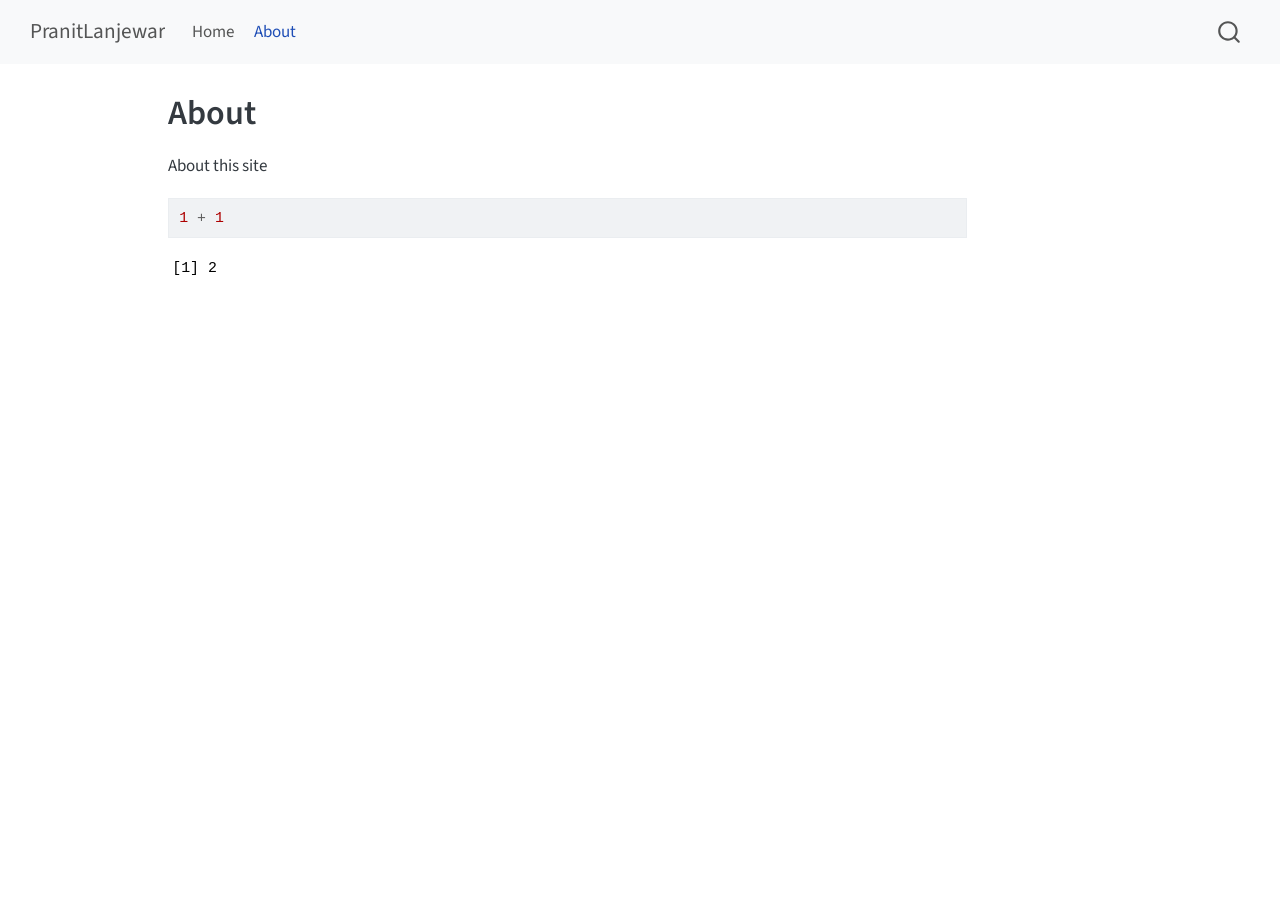
==== docs/about.html @ 9956cb6b "Add files via upload" ====
<!DOCTYPE html>
<html xmlns="http://www.w3.org/1999/xhtml" lang="en" xml:lang="en"><head>

<meta charset="utf-8">
<meta name="generator" content="quarto-1.10.18">

<meta name="viewport" content="width=device-width, initial-scale=1.0, user-scalable=yes">


<title>About – PranitLanjewar</title>
<style>
/* Default styles provided by pandoc.
** See https://pandoc.org/MANUAL.html#variables-for-html for config info.
*/
span.smallcaps{font-variant: small-caps;}
div.columns{display: flex; gap: 1.5em;}
div.column{flex: auto;}
@media screen {
div.columns{gap: min(4vw, 1.5em);}
div.column{overflow-x: auto;}
}
div.hanging-indent{margin-left: 1.5em; text-indent: -1.5em;}
ul.task-list{list-style: none;}
ul.task-list li input[type="checkbox"] {
  width: 0.8em;
  margin: 0 0.8em 0.2em -1em; /* quarto-specific, see https://github.com/quarto-dev/quarto-cli/issues/4556 */ 
  vertical-align: middle;
}
/* CSS for syntax highlighting */
html { -webkit-text-size-adjust: 100%; }
pre > code.sourceCode { white-space: pre; position: relative; }
pre > code.sourceCode > span { display: inline-block; line-height: 1.25; }
pre > code.sourceCode > span:empty { height: 1.2em; }
.sourceCode { overflow: visible; }
code.sourceCode > span { color: inherit; text-decoration: inherit; }
div.sourceCode { margin: 1em 0; }
pre.sourceCode { margin: 0; }
@media screen {
div.sourceCode { overflow: auto; }
}
@media print {
pre > code.sourceCode { white-space: pre-wrap; }
pre > code.sourceCode > span { text-indent: -5em; padding-left: 5em; }
}
pre.numberSource code
  { counter-reset: source-line 0; }
pre.numberSource code > span
  { position: relative; left: -4em; counter-increment: source-line; }
pre.numberSource code > span > a:first-child::before
  { content: counter(source-line);
    position: relative; left: -1em; text-align: right; vertical-align: baseline;
    border: none; display: inline-block;
    -webkit-touch-callout: none; -webkit-user-select: none;
    -khtml-user-select: none; -moz-user-select: none;
    -ms-user-select: none; user-select: none;
    padding: 0 4px; width: 4em;
  }
pre.numberSource { margin-left: 3em;  padding-left: 4px; }
div.sourceCode
  {   }
@media screen {
pre > code.sourceCode > span > a:first-child::before { text-decoration: underline; }
}
</style>


<script src="site_libs/quarto-nav/quarto-nav.js"></script>
<script src="site_libs/quarto-nav/headroom.min.js"></script>
<script src="site_libs/clipboard/clipboard.min.js"></script>
<script src="site_libs/quarto-search/autocomplete.umd.js"></script>
<script src="site_libs/quarto-search/fuse.min.js"></script>
<script src="site_libs/quarto-search/quarto-search.js"></script>
<meta name="quarto:offset" content="./">
<script src="site_libs/quarto-html/quarto.js" type="module"></script>
<script src="site_libs/quarto-html/tabsets/tabsets.js" type="module"></script>
<script src="site_libs/quarto-html/popper.min.js"></script>
<script src="site_libs/quarto-html/tippy.umd.min.js"></script>
<script src="site_libs/quarto-html/anchor.min.js"></script>
<link href="site_libs/quarto-html/tippy.css" rel="stylesheet">
<link href="site_libs/quarto-html/quarto-syntax-highlighting-64a204ab8560d761af7679ceaba22944.css" rel="stylesheet" id="quarto-text-highlighting-styles">
<script src="site_libs/bootstrap/bootstrap.min.js"></script>
<link href="site_libs/bootstrap/bootstrap-icons.css" rel="stylesheet">
<link href="site_libs/bootstrap/bootstrap-172ba59bd5e0b52282274ba0c0cc16fc.min.css" rel="stylesheet" append-hash="true" id="quarto-bootstrap" data-mode="light">
<script id="quarto-search-options" type="application/json">{
  "location": "navbar",
  "copy-button": false,
  "collapse-after": 3,
  "panel-placement": "end",
  "type": "overlay",
  "limit": 50,
  "keyboard-shortcut": [
    "f",
    "/",
    "s"
  ],
  "show-item-context": false,
  "language": {
    "search-no-results-text": "No results",
    "search-matching-documents-text": "matching documents",
    "search-copy-link-title": "Copy link to search",
    "search-hide-matches-text": "Hide additional matches",
    "search-more-match-text": "more match in this document",
    "search-more-matches-text": "more matches in this document",
    "search-clear-button-title": "Clear",
    "search-text-placeholder": "",
    "search-detached-cancel-button-title": "Cancel",
    "search-submit-button-title": "Submit",
    "search-label": "Search"
  }
}</script>


<link rel="stylesheet" href="styles.css">
</head>

<body class="nav-fixed quarto-light">

<div id="quarto-search-results"></div>
  <header id="quarto-header" class="headroom fixed-top">
    <nav class="navbar navbar-expand-lg " data-bs-theme="dark">
      <div class="navbar-container container-fluid">
      <div class="navbar-brand-container mx-auto">
    <a class="navbar-brand" href="./index.html">
    <span class="navbar-title">PranitLanjewar</span>
    </a>
  </div>
            <div id="quarto-search" class="" title="Search"></div>
          <button class="navbar-toggler" type="button" data-bs-toggle="collapse" data-bs-target="#navbarCollapse" aria-controls="navbarCollapse" role="menu" aria-expanded="false" aria-label="Toggle navigation" onclick="if (window.quartoToggleHeadroom) { window.quartoToggleHeadroom(); }">
  <span class="navbar-toggler-icon"></span>
</button>
          <div class="collapse navbar-collapse" id="navbarCollapse">
            <ul class="navbar-nav navbar-nav-scroll me-auto">
  <li class="nav-item">
    <a class="nav-link" href="./index.html"> 
<span class="menu-text">Home</span></a>
  </li>  
  <li class="nav-item">
    <a class="nav-link active" href="./about.html" aria-current="page"> 
<span class="menu-text">About</span></a>
  </li>  
</ul>
          </div> <!-- /navcollapse -->
            <div class="quarto-navbar-tools">
</div>
      </div> <!-- /container-fluid -->
    </nav>
</header>
<!-- content -->
<div id="quarto-content" class="quarto-container page-columns page-rows-contents page-layout-article page-navbar">
<!-- sidebar -->
<!-- margin-sidebar -->
    <div id="quarto-margin-sidebar" class="sidebar margin-sidebar zindex-bottom">
        
    </div>
<!-- main -->
<main class="content" id="quarto-document-content">

<header id="title-block-header" class="quarto-title-block default">
<div class="quarto-title">
<h1 class="title">About</h1>
</div>



<div class="quarto-title-meta">

    
  
    
  </div>
  


</header>


<p>About this site</p>
<div class="cell">
<div class="code-copy-outer-scaffold"><div class="sourceCode cell-code" id="cb1"><pre class="sourceCode r code-with-copy"><code class="sourceCode r"><span id="cb1-1"><a href="#cb1-1" aria-hidden="true" tabindex="-1"></a><span class="dv">1</span> <span class="sc">+</span> <span class="dv">1</span></span></code></pre></div><button title="Copy to Clipboard" class="code-copy-button"><i class="bi"></i></button></div>
<div class="cell-output cell-output-stdout">
<pre><code>[1] 2</code></pre>
</div>
</div>



</main> <!-- /main -->
<script id="quarto-html-after-body" type="application/javascript">
  window.document.addEventListener("DOMContentLoaded", function (event) {
    const icon = "";
    const anchorJS = new window.AnchorJS();
    anchorJS.options = {
      placement: 'right',
      icon: icon
    };
    anchorJS.add('.anchored');
    const isCodeAnnotation = (el) => {
      for (const clz of el.classList) {
        if (clz.startsWith('code-annotation-')) {                     
          return true;
        }
      }
      return false;
    }
    const onCopySuccess = function(e) {
      // button target
      const button = e.trigger;
      // don't keep focus
      button.blur();
      // flash "checked"
      button.classList.add('code-copy-button-checked');
      var currentTitle = button.getAttribute("title");
      button.setAttribute("title", "Copied!");
      let tooltip;
      if (window.bootstrap) {
        button.setAttribute("data-bs-toggle", "tooltip");
        button.setAttribute("data-bs-placement", "left");
        button.setAttribute("data-bs-title", "Copied!");
        tooltip = new bootstrap.Tooltip(button, 
          { trigger: "manual", 
            customClass: "code-copy-button-tooltip",
            offset: [0, -8]});
        tooltip.show();    
      }
      setTimeout(function() {
        if (tooltip) {
          tooltip.hide();
          button.removeAttribute("data-bs-title");
          button.removeAttribute("data-bs-toggle");
          button.removeAttribute("data-bs-placement");
        }
        button.setAttribute("title", currentTitle);
        button.classList.remove('code-copy-button-checked');
      }, 1000);
      // clear code selection
      e.clearSelection();
    }
    const getTextToCopy = function(trigger) {
      const outerScaffold = trigger.parentElement.cloneNode(true);
      const codeEl = outerScaffold.querySelector('code');
      for (const childEl of codeEl.children) {
        if (isCodeAnnotation(childEl)) {
          childEl.remove();
        }
      }
      return codeEl.innerText;
    }
    const clipboard = new window.ClipboardJS('.code-copy-button:not([data-in-quarto-modal])', {
      text: getTextToCopy
    });
    clipboard.on('success', onCopySuccess);
    if (window.document.getElementById('quarto-embedded-source-code-modal')) {
      const clipboardModal = new window.ClipboardJS('.code-copy-button[data-in-quarto-modal]', {
        text: getTextToCopy,
        container: window.document.getElementById('quarto-embedded-source-code-modal')
      });
      clipboardModal.on('success', onCopySuccess);
    }
      var localhostRegex = new RegExp(/^(?:http|https):\/\/localhost\:?[0-9]*\//);
      var mailtoRegex = new RegExp(/^mailto:/);
        var filterRegex = new RegExp('/' + window.location.host + '/');
      var isInternal = (href) => {
          return filterRegex.test(href) || localhostRegex.test(href) || mailtoRegex.test(href);
      }
      // Inspect non-navigation links and adorn them if external
     var links = window.document.querySelectorAll('a[href]:not(.nav-link):not(.navbar-brand):not(.toc-action):not(.sidebar-link):not(.sidebar-item-toggle):not(.pagination-link):not(.no-external):not([aria-hidden]):not(.dropdown-item):not(.quarto-navigation-tool):not(.about-link)');
      for (var i=0; i<links.length; i++) {
        const link = links[i];
        if (!isInternal(link.href)) {
          // undo the damage that might have been done by quarto-nav.js in the case of
          // links that we want to consider external
          if (link.dataset.originalHref !== undefined) {
            link.href = link.dataset.originalHref;
          }
        }
      }
    function tippyHover(el, contentFn, onTriggerFn, onUntriggerFn) {
      const config = {
        allowHTML: true,
        maxWidth: 500,
        delay: 100,
        arrow: false,
        appendTo: function(el) {
            return el.parentElement;
        },
        interactive: true,
        interactiveBorder: 10,
        theme: 'quarto',
        placement: 'bottom-start',
      };
      if (contentFn) {
        config.content = contentFn;
      }
      if (onTriggerFn) {
        config.onTrigger = onTriggerFn;
      }
      if (onUntriggerFn) {
        config.onUntrigger = onUntriggerFn;
      }
      window.tippy(el, config); 
    }
    const noterefs = window.document.querySelectorAll('a[role="doc-noteref"]');
    for (var i=0; i<noterefs.length; i++) {
      const ref = noterefs[i];
      tippyHover(ref, function() {
        // use id or data attribute instead here
        let href = ref.getAttribute('data-footnote-href') || ref.getAttribute('href');
        try { href = new URL(href).hash; } catch {}
        const id = href.replace(/^#\/?/, "");
        const note = window.document.getElementById(id);
        if (note) {
          return note.innerHTML;
        } else {
          return "";
        }
      });
    }
    const xrefs = window.document.querySelectorAll('a.quarto-xref');
    const processXRef = (id, note) => {
      // Strip column container classes
      const stripColumnClz = (el) => {
        el.classList.remove("page-full", "page-columns");
        if (el.children) {
          for (const child of el.children) {
            stripColumnClz(child);
          }
        }
      }
      stripColumnClz(note)
      if (id === null || id.startsWith('sec-')) {
        // Special case sections, only their first couple elements
        const container = document.createElement("div");
        if (note.children && note.children.length > 2) {
          container.appendChild(note.children[0].cloneNode(true));
          for (let i = 1; i < note.children.length; i++) {
            const child = note.children[i];
            if (child.tagName === "P" && child.innerText === "") {
              continue;
            } else {
              container.appendChild(child.cloneNode(true));
              break;
            }
          }
          if (window.Quarto?.typesetMath) {
            window.Quarto.typesetMath(container);
          }
          return container.innerHTML
        } else {
          if (window.Quarto?.typesetMath) {
            window.Quarto.typesetMath(note);
          }
          return note.innerHTML;
        }
      } else {
        // Remove any anchor links if they are present
        const anchorLink = note.querySelector('a.anchorjs-link');
        if (anchorLink) {
          anchorLink.remove();
        }
        if (window.Quarto?.typesetMath) {
          window.Quarto.typesetMath(note);
        }
        if (note.classList.contains("callout")) {
          return note.outerHTML;
        } else {
          return note.innerHTML;
        }
      }
    }
    for (var i=0; i<xrefs.length; i++) {
      const xref = xrefs[i];
      tippyHover(xref, undefined, function(instance) {
        instance.disable();
        let url = xref.getAttribute('href');
        let hash = undefined; 
        if (url.startsWith('#')) {
          hash = url;
        } else {
          try { hash = new URL(url).hash; } catch {}
        }
        if (hash) {
          const id = hash.replace(/^#\/?/, "");
          const note = window.document.getElementById(id);
          if (note !== null) {
            try {
              const html = processXRef(id, note.cloneNode(true));
              instance.setContent(html);
            } finally {
              instance.enable();
              instance.show();
            }
          } else {
            // See if we can fetch this
            fetch(url.split('#')[0])
            .then(res => res.text())
            .then(html => {
              const parser = new DOMParser();
              const htmlDoc = parser.parseFromString(html, "text/html");
              const note = htmlDoc.getElementById(id);
              if (note !== null) {
                const html = processXRef(id, note);
                instance.setContent(html);
              } 
            }).finally(() => {
              instance.enable();
              instance.show();
            });
          }
        } else {
          // See if we can fetch a full url (with no hash to target)
          // This is a special case and we should probably do some content thinning / targeting
          fetch(url)
          .then(res => res.text())
          .then(html => {
            const parser = new DOMParser();
            const htmlDoc = parser.parseFromString(html, "text/html");
            const note = htmlDoc.querySelector('main.content');
            if (note !== null) {
              // This should only happen for chapter cross references
              // (since there is no id in the URL)
              // remove the first header
              if (note.children.length > 0 && note.children[0].tagName === "HEADER") {
                note.children[0].remove();
              }
              const html = processXRef(null, note);
              instance.setContent(html);
            } 
          }).finally(() => {
            instance.enable();
            instance.show();
          });
        }
      }, function(instance) {
      });
    }
        let selectedAnnoteEl;
        const selectorForAnnotation = ( cell, annotation) => {
          let cellAttr = 'data-code-cell="' + cell + '"';
          let lineAttr = 'data-code-annotation="' +  annotation + '"';
          const selector = 'span[' + cellAttr + '][' + lineAttr + ']';
          return selector;
        }
        const selectCodeLines = (annoteEl) => {
          const doc = window.document;
          const targetCell = annoteEl.getAttribute("data-target-cell");
          const targetAnnotation = annoteEl.getAttribute("data-target-annotation");
          const annoteSpan = window.document.querySelector(selectorForAnnotation(targetCell, targetAnnotation));
          const lines = annoteSpan.getAttribute("data-code-lines").split(",");
          const lineIds = lines.map((line) => {
            return targetCell + "-" + line;
          })
          let top = null;
          let height = null;
          let parent = null;
          if (lineIds.length > 0) {
              //compute the position of the single el (top and bottom and make a div)
              const el = window.document.getElementById(lineIds[0]);
              top = el.offsetTop;
              height = el.offsetHeight;
              parent = el.parentElement.parentElement;
            if (lineIds.length > 1) {
              const lastEl = window.document.getElementById(lineIds[lineIds.length - 1]);
              const bottom = lastEl.offsetTop + lastEl.offsetHeight;
              height = bottom - top;
            }
            if (top !== null && height !== null && parent !== null) {
              // cook up a div (if necessary) and position it 
              let div = window.document.getElementById("code-annotation-line-highlight");
              if (div === null) {
                div = window.document.createElement("div");
                div.setAttribute("id", "code-annotation-line-highlight");
                div.style.position = 'absolute';
                parent.appendChild(div);
              }
              div.style.top = top - 2 + "px";
              div.style.height = height + 4 + "px";
              div.style.left = 0;
              let gutterDiv = window.document.getElementById("code-annotation-line-highlight-gutter");
              if (gutterDiv === null) {
                gutterDiv = window.document.createElement("div");
                gutterDiv.setAttribute("id", "code-annotation-line-highlight-gutter");
                gutterDiv.style.position = 'absolute';
                const codeCell = window.document.getElementById(targetCell);
                const gutter = codeCell.querySelector('.code-annotation-gutter');
                gutter.appendChild(gutterDiv);
              }
              gutterDiv.style.top = top - 2 + "px";
              gutterDiv.style.height = height + 4 + "px";
            }
            selectedAnnoteEl = annoteEl;
          }
        };
        const unselectCodeLines = () => {
          const elementsIds = ["code-annotation-line-highlight", "code-annotation-line-highlight-gutter"];
          elementsIds.forEach((elId) => {
            const div = window.document.getElementById(elId);
            if (div) {
              div.remove();
            }
          });
          selectedAnnoteEl = undefined;
        };
          // Handle positioning of the toggle
      window.addEventListener(
        "resize",
        throttle(() => {
          elRect = undefined;
          if (selectedAnnoteEl) {
            selectCodeLines(selectedAnnoteEl);
          }
        }, 10)
      );
      function throttle(fn, ms) {
      let throttle = false;
      let timer;
        return (...args) => {
          if(!throttle) { // first call gets through
              fn.apply(this, args);
              throttle = true;
          } else { // all the others get throttled
              if(timer) clearTimeout(timer); // cancel #2
              timer = setTimeout(() => {
                fn.apply(this, args);
                timer = throttle = false;
              }, ms);
          }
        };
      }
        // Attach click handler to the DT
        const annoteDls = window.document.querySelectorAll('dt[data-target-cell]');
        for (const annoteDlNode of annoteDls) {
          annoteDlNode.addEventListener('click', (event) => {
            const clickedEl = event.target;
            if (clickedEl !== selectedAnnoteEl) {
              unselectCodeLines();
              const activeEl = window.document.querySelector('dt[data-target-cell].code-annotation-active');
              if (activeEl) {
                activeEl.classList.remove('code-annotation-active');
              }
              selectCodeLines(clickedEl);
              clickedEl.classList.add('code-annotation-active');
            } else {
              // Unselect the line
              unselectCodeLines();
              clickedEl.classList.remove('code-annotation-active');
            }
          });
        }
    const findCites = (el) => {
      const parentEl = el.parentElement;
      if (parentEl) {
        const cites = parentEl.dataset.cites;
        if (cites) {
          return {
            el,
            cites: cites.split(' ')
          };
        } else {
          return findCites(el.parentElement)
        }
      } else {
        return undefined;
      }
    };
    var bibliorefs = window.document.querySelectorAll('a[role="doc-biblioref"]');
    for (var i=0; i<bibliorefs.length; i++) {
      const ref = bibliorefs[i];
      const citeInfo = findCites(ref);
      if (citeInfo) {
        tippyHover(citeInfo.el, function() {
          var popup = window.document.createElement('div');
          citeInfo.cites.forEach(function(cite) {
            var citeDiv = window.document.createElement('div');
            citeDiv.classList.add('hanging-indent');
            citeDiv.classList.add('csl-entry');
            var biblioDiv = window.document.getElementById('ref-' + cite);
            if (biblioDiv) {
              citeDiv.innerHTML = biblioDiv.innerHTML;
            }
            popup.appendChild(citeDiv);
          });
          return popup.innerHTML;
        });
      }
    }
  });
  </script>
</div> <!-- /content -->




</body></html>
---- docs/site_libs/quarto-html/tippy.css ----
.tippy-box[data-animation=fade][data-state=hidden]{opacity:0}[data-tippy-root]{max-width:calc(100vw - 10px)}.tippy-box{position:relative;background-color:#333;color:#fff;border-radius:4px;font-size:14px;line-height:1.4;white-space:normal;outline:0;transition-property:transform,visibility,opacity}.tippy-box[data-placement^=top]>.tippy-arrow{bottom:0}.tippy-box[data-placement^=top]>.tippy-arrow:before{bottom:-7px;left:0;border-width:8px 8px 0;border-top-color:initial;transform-origin:center top}.tippy-box[data-placement^=bottom]>.tippy-arrow{top:0}.tippy-box[data-placement^=bottom]>.tippy-arrow:before{top:-7px;left:0;border-width:0 8px 8px;border-bottom-color:initial;transform-origin:center bottom}.tippy-box[data-placement^=left]>.tippy-arrow{right:0}.tippy-box[data-placement^=left]>.tippy-arrow:before{border-width:8px 0 8px 8px;border-left-color:initial;right:-7px;transform-origin:center left}.tippy-box[data-placement^=right]>.tippy-arrow{left:0}.tippy-box[data-placement^=right]>.tippy-arrow:before{left:-7px;border-width:8px 8px 8px 0;border-right-color:initial;transform-origin:center right}.tippy-box[data-inertia][data-state=visible]{transition-timing-function:cubic-bezier(.54,1.5,.38,1.11)}.tippy-arrow{width:16px;height:16px;color:#333}.tippy-arrow:before{content:"";position:absolute;border-color:transparent;border-style:solid}.tippy-content{position:relative;padding:5px 9px;z-index:1}
---- docs/site_libs/quarto-html/quarto-syntax-highlighting-64a204ab8560d761af7679ceaba22944.css ----
/* quarto syntax highlight colors */
:root {
  --quarto-hl-ot-color: #003B4F;
  --quarto-hl-at-color: #657422;
  --quarto-hl-ss-color: #20794D;
  --quarto-hl-an-color: #5E5E5E;
  --quarto-hl-fu-color: #4758AB;
  --quarto-hl-st-color: #20794D;
  --quarto-hl-cf-color: #003B4F;
  --quarto-hl-op-color: #5E5E5E;
  --quarto-hl-er-color: #AD0000;
  --quarto-hl-bn-color: #AD0000;
  --quarto-hl-al-color: #AD0000;
  --quarto-hl-va-color: #111111;
  --quarto-hl-bu-color: inherit;
  --quarto-hl-ex-color: inherit;
  --quarto-hl-pp-color: #AD0000;
  --quarto-hl-in-color: #5E5E5E;
  --quarto-hl-vs-color: #20794D;
  --quarto-hl-wa-color: #5E5E5E;
  --quarto-hl-do-color: #5E5E5E;
  --quarto-hl-im-color: #00769E;
  --quarto-hl-ch-color: #20794D;
  --quarto-hl-dt-color: #AD0000;
  --quarto-hl-fl-color: #AD0000;
  --quarto-hl-co-color: #5E5E5E;
  --quarto-hl-cv-color: #5E5E5E;
  --quarto-hl-cn-color: #8f5902;
  --quarto-hl-sc-color: #5E5E5E;
  --quarto-hl-dv-color: #AD0000;
  --quarto-hl-kw-color: #003B4F;
}

/* other quarto variables */
:root {
  --quarto-font-monospace: SFMono-Regular, Menlo, Monaco, Consolas, "Liberation Mono", "Courier New", monospace;
}

/* syntax highlight based on Pandoc's rules */
pre > code.sourceCode > span {
  color: #003B4F;
}

code.sourceCode > span {
  color: #003B4F;
}

div.sourceCode,
div.sourceCode pre.sourceCode {
  color: #003B4F;
}

/* Normal */
code span {
  color: #003B4F;
}

/* Alert */
code span.al {
  color: #AD0000;
  font-style: inherit;
}

/* Annotation */
code span.an {
  color: #5E5E5E;
  font-style: inherit;
}

/* Attribute */
code span.at {
  color: #657422;
  font-style: inherit;
}

/* BaseN */
code span.bn {
  color: #AD0000;
  font-style: inherit;
}

/* BuiltIn */
code span.bu {
  font-style: inherit;
}

/* ControlFlow */
code span.cf {
  color: #003B4F;
  font-weight: bold;
  font-style: inherit;
}

/* Char */
code span.ch {
  color: #20794D;
  font-style: inherit;
}

/* Constant */
code span.cn {
  color: #8f5902;
  font-style: inherit;
}

/* Comment */
code span.co {
  color: #5E5E5E;
  font-style: inherit;
}

/* CommentVar */
code span.cv {
  color: #5E5E5E;
  font-style: italic;
}

/* Documentation */
code span.do {
  color: #5E5E5E;
  font-style: italic;
}

/* DataType */
code span.dt {
  color: #AD0000;
  font-style: inherit;
}

/* DecVal */
code span.dv {
  color: #AD0000;
  font-style: inherit;
}

/* Error */
code span.er {
  color: #AD0000;
  font-style: inherit;
}

/* Extension */
code span.ex {
  font-style: inherit;
}

/* Float */
code span.fl {
  color: #AD0000;
  font-style: inherit;
}

/* Function */
code span.fu {
  color: #4758AB;
  font-style: inherit;
}

/* Import */
code span.im {
  color: #00769E;
  font-style: inherit;
}

/* Information */
code span.in {
  color: #5E5E5E;
  font-style: inherit;
}

/* Keyword */
code span.kw {
  color: #003B4F;
  font-weight: bold;
  font-style: inherit;
}

/* Operator */
code span.op {
  color: #5E5E5E;
  font-style: inherit;
}

/* Other */
code span.ot {
  color: #003B4F;
  font-style: inherit;
}

/* Preprocessor */
code span.pp {
  color: #AD0000;
  font-style: inherit;
}

/* SpecialChar */
code span.sc {
  color: #5E5E5E;
  font-style: inherit;
}

/* SpecialString */
code span.ss {
  color: #20794D;
  font-style: inherit;
}

/* String */
code span.st {
  color: #20794D;
  font-style: inherit;
}

/* Variable */
code span.va {
  color: #111111;
  font-style: inherit;
}

/* VerbatimString */
code span.vs {
  color: #20794D;
  font-style: inherit;
}

/* Warning */
code span.wa {
  color: #5E5E5E;
  font-style: italic;
}

.prevent-inlining {
  content: "</";
}

/*# sourceMappingURL=9d8d5bb603a83b8298b89080a598c93b.css.map */
---- docs/styles.css ----
/* css styles */

/* Portfolio website styling */

body {
  font-size: 17px;
  line-height: 1.7;
}

h1, h2, h3 {
  font-weight: 600;
}

.about-image {
  border-radius: 50%;
  object-fit: cover;
}

a {
  text-decoration: none;
}

a:hover {
  text-decoration: underline;
}
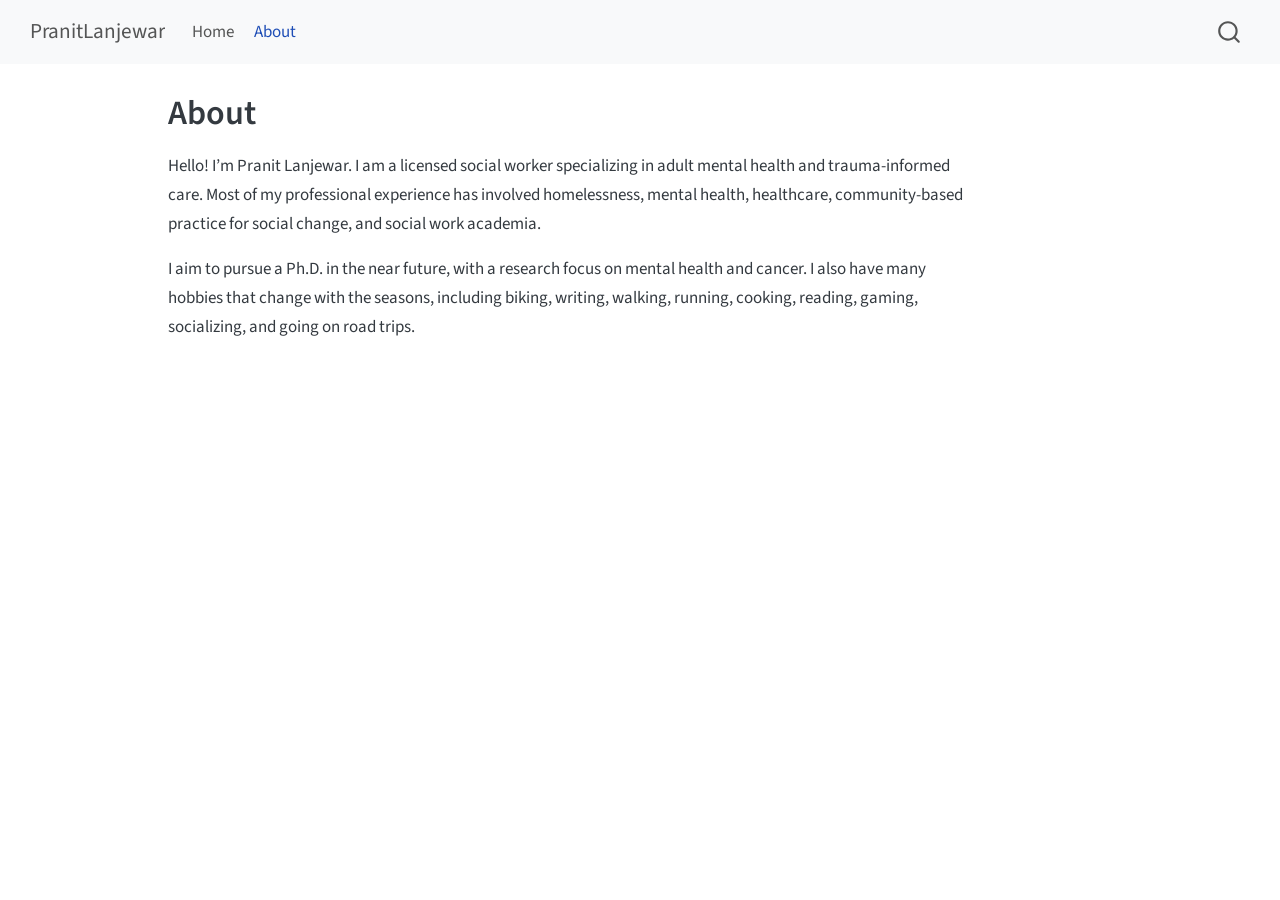
==== commit 9a50bd71: "Add files via upload" ====
--- a/docs/about.html
+++ b/docs/about.html
@@ -25,41 +25,6 @@
   width: 0.8em;
   margin: 0 0.8em 0.2em -1em; /* quarto-specific, see https://github.com/quarto-dev/quarto-cli/issues/4556 */ 
   vertical-align: middle;
-}
-/* CSS for syntax highlighting */
-html { -webkit-text-size-adjust: 100%; }
-pre > code.sourceCode { white-space: pre; position: relative; }
-pre > code.sourceCode > span { display: inline-block; line-height: 1.25; }
-pre > code.sourceCode > span:empty { height: 1.2em; }
-.sourceCode { overflow: visible; }
-code.sourceCode > span { color: inherit; text-decoration: inherit; }
-div.sourceCode { margin: 1em 0; }
-pre.sourceCode { margin: 0; }
-@media screen {
-div.sourceCode { overflow: auto; }
-}
-@media print {
-pre > code.sourceCode { white-space: pre-wrap; }
-pre > code.sourceCode > span { text-indent: -5em; padding-left: 5em; }
-}
-pre.numberSource code
-  { counter-reset: source-line 0; }
-pre.numberSource code > span
-  { position: relative; left: -4em; counter-increment: source-line; }
-pre.numberSource code > span > a:first-child::before
-  { content: counter(source-line);
-    position: relative; left: -1em; text-align: right; vertical-align: baseline;
-    border: none; display: inline-block;
-    -webkit-touch-callout: none; -webkit-user-select: none;
-    -khtml-user-select: none; -moz-user-select: none;
-    -ms-user-select: none; user-select: none;
-    padding: 0 4px; width: 4em;
-  }
-pre.numberSource { margin-left: 3em;  padding-left: 4px; }
-div.sourceCode
-  {   }
-@media screen {
-pre > code.sourceCode > span > a:first-child::before { text-decoration: underline; }
 }
 </style>
 
@@ -174,13 +139,8 @@
 </header>
 
 
-<p>About this site</p>
-<div class="cell">
-<div class="code-copy-outer-scaffold"><div class="sourceCode cell-code" id="cb1"><pre class="sourceCode r code-with-copy"><code class="sourceCode r"><span id="cb1-1"><a href="#cb1-1" aria-hidden="true" tabindex="-1"></a><span class="dv">1</span> <span class="sc">+</span> <span class="dv">1</span></span></code></pre></div><button title="Copy to Clipboard" class="code-copy-button"><i class="bi"></i></button></div>
-<div class="cell-output cell-output-stdout">
-<pre><code>[1] 2</code></pre>
-</div>
-</div>
+<p>Hello! I’m Pranit Lanjewar. I am a licensed social worker specializing in adult mental health and trauma-informed care. Most of my professional experience has involved homelessness, mental health, healthcare, community-based practice for social change, and social work academia.</p>
+<p>I aim to pursue a Ph.D.&nbsp;in the near future, with a research focus on mental health and cancer. I also have many hobbies that change with the seasons, including biking, writing, walking, running, cooking, reading, gaming, socializing, and going on road trips.</p>
 
 
 
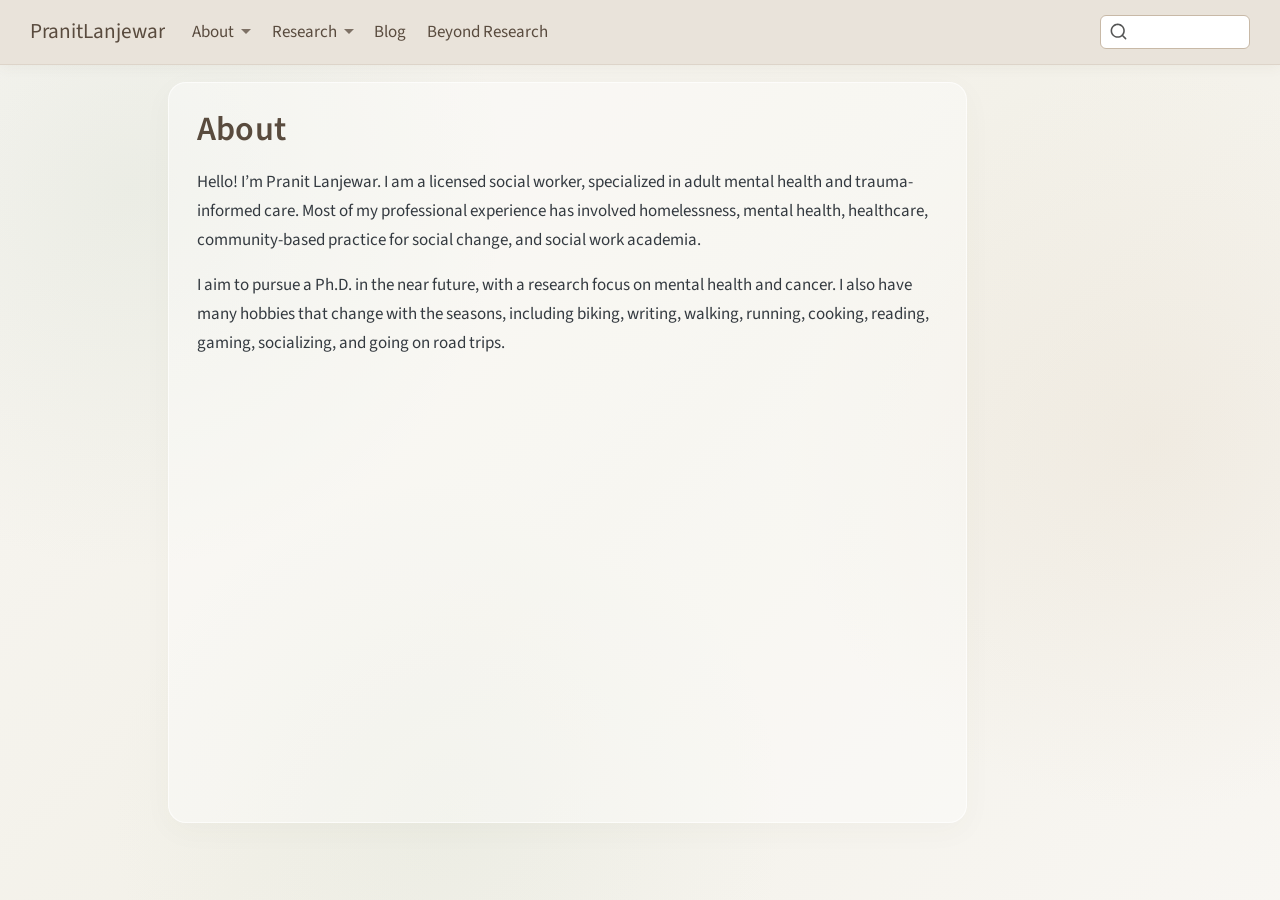
==== commit 320dece8: "Add files via upload" ====
--- a/docs/about.html
+++ b/docs/about.html
@@ -95,13 +95,47 @@
 </button>
           <div class="collapse navbar-collapse" id="navbarCollapse">
             <ul class="navbar-nav navbar-nav-scroll me-auto">
+  <li class="nav-item dropdown ">
+    <a class="nav-link dropdown-toggle" href="#" id="nav-menu-about" role="link" data-bs-toggle="dropdown" aria-expanded="false">
+ <span class="menu-text">About</span>
+    </a>
+    <ul class="dropdown-menu" aria-labelledby="nav-menu-about">    
+        <li>
+    <a class="dropdown-item" href="./about.html">
+ <span class="dropdown-text">About Me</span></a>
+  </li>  
+        <li>
+    <a class="dropdown-item" href="./files/Pranit_CV.pdf">
+ <span class="dropdown-text">Download my CV</span></a>
+  </li>  
+        <li>
+    <a class="dropdown-item" href="./contact.qmd">
+ <span class="dropdown-text">Contact</span></a>
+  </li>  
+    </ul>
+  </li>
+  <li class="nav-item dropdown ">
+    <a class="nav-link dropdown-toggle" href="#" id="nav-menu-research" role="link" data-bs-toggle="dropdown" aria-expanded="false">
+ <span class="menu-text">Research</span>
+    </a>
+    <ul class="dropdown-menu" aria-labelledby="nav-menu-research">    
+        <li>
+    <a class="dropdown-item" href="./publications.qmd">
+ <span class="dropdown-text">Publications</span></a>
+  </li>  
+        <li>
+    <a class="dropdown-item" href="./research.qmd">
+ <span class="dropdown-text">Research Interests</span></a>
+  </li>  
+    </ul>
+  </li>
   <li class="nav-item">
-    <a class="nav-link" href="./index.html"> 
-<span class="menu-text">Home</span></a>
+    <a class="nav-link" href="./blog.qmd"> 
+<span class="menu-text">Blog</span></a>
   </li>  
   <li class="nav-item">
-    <a class="nav-link active" href="./about.html" aria-current="page"> 
-<span class="menu-text">About</span></a>
+    <a class="nav-link" href="./beyond-research.qmd"> 
+<span class="menu-text">Beyond Research</span></a>
   </li>  
 </ul>
           </div> <!-- /navcollapse -->
@@ -139,7 +173,7 @@
 </header>
 
 
-<p>Hello! I’m Pranit Lanjewar. I am a licensed social worker specializing in adult mental health and trauma-informed care. Most of my professional experience has involved homelessness, mental health, healthcare, community-based practice for social change, and social work academia.</p>
+<p>Hello! I’m Pranit Lanjewar. I am a licensed social worker, specialized in adult mental health and trauma-informed care. Most of my professional experience has involved homelessness, mental health, healthcare, community-based practice for social change, and social work academia.</p>
 <p>I aim to pursue a Ph.D.&nbsp;in the near future, with a research focus on mental health and cancer. I also have many hobbies that change with the seasons, including biking, writing, walking, running, cooking, reading, gaming, socializing, and going on road trips.</p>
 
 
--- a/docs/styles.css
+++ b/docs/styles.css
@@ -1,26 +1,473 @@
 
 /* css styles */
 
-/* Portfolio website styling */
+/* ==============================
+   PORTFOLIO WEBSITE STYLING
+   ============================== */
 
 body {
   font-size: 17px;
   line-height: 1.7;
+  background-color: #F8F6F2 !important;
+  position: relative;
 }
 
 h1, h2, h3 {
   font-weight: 600;
-}
-
+  color: #594B3E;
+  letter-spacing: 0.2px;
+}
+
+/* Bigger circular profile image */
 .about-image {
-  border-radius: 50%;
-  object-fit: cover;
+  width: 200px !important;
+  height: 200px !important;
+  border-radius: 50% !important;
+  object-fit: cover !important;
+  border: 4px solid rgba(255, 255, 255, 0.85);
+  box-shadow: 0 5px 20px rgba(89, 75, 62, 0.12);
+}
+
+/* Smaller profile name */
+.about-entity .about-title {
+  font-size: 10px !important;
+  line-height: 1.2 !important;
+}
+
+/* Smaller profile subtitle */
+.about-entity .about-subtitle {
+  font-size: 9px !important;
 }
 
 a {
   text-decoration: none;
+  color: #806B58;
+  transition: color 0.25s ease;
 }
 
 a:hover {
   text-decoration: underline;
-}
+  color: #78917D !important;
+}
+
+
+/* ==============================
+   WEBSITE BACKGROUND
+   THERAPEUTIC DESIGN
+   ============================== */
+
+body,
+#quarto-content {
+  background:
+    radial-gradient(
+      circle at 10% 15%,
+      rgba(174, 193, 170, 0.16) 0%,
+      transparent 28%
+    ),
+    radial-gradient(
+      circle at 90% 45%,
+      rgba(215, 196, 171, 0.18) 0%,
+      transparent 30%
+    ),
+    radial-gradient(
+      circle at 35% 90%,
+      rgba(190, 205, 185, 0.14) 0%,
+      transparent 30%
+    ),
+    linear-gradient(
+      135deg,
+      #F8F6F2 0%,
+      #F3F1E9 50%,
+      #F8F6F2 100%
+    ) !important;
+}
+
+main {
+  background: transparent !important;
+}
+
+/* Glass-style main content */
+main.content {
+  background: rgba(255, 255, 255, 0.38) !important;
+  border: 1px solid rgba(255, 255, 255, 0.65);
+  border-radius: 18px;
+  padding: 28px !important;
+  box-shadow: 0 8px 30px rgba(89, 75, 62, 0.035);
+  transition: all 0.3s ease;
+}
+
+/* First decorative blurred circle */
+body::before {
+  content: "";
+  position: fixed;
+  top: 180px;
+  right: -100px;
+  width: 320px;
+  height: 320px;
+  background: #DCE5D9;
+  border-radius: 50%;
+  opacity: 0.20;
+  filter: blur(25px);
+  pointer-events: none;
+  z-index: 0;
+}
+
+/* Second decorative blurred circle */
+body::after {
+  content: "";
+  position: fixed;
+  bottom: 40px;
+  left: -120px;
+  width: 280px;
+  height: 280px;
+  background: #DDD4C9;
+  border-radius: 50%;
+  opacity: 0.20;
+  filter: blur(25px);
+  pointer-events: none;
+  z-index: 0;
+}
+
+/* Keep website content above background shapes */
+#quarto-content,
+.navbar {
+  position: relative;
+  z-index: 1;
+}
+
+
+/* ==============================
+   SOFT CONTENT DESIGN
+   ============================== */
+
+/* Elegant section headings */
+h2 {
+  position: relative;
+  padding-bottom: 10px;
+  border-bottom: none !important;
+}
+
+/* Sage and beige accent line */
+h2::after {
+  content: "";
+  display: block;
+  width: 55px;
+  height: 3px;
+  margin-top: 9px;
+  background: linear-gradient(
+    90deg,
+    #9BAF9A,
+    #D8C9B7
+  );
+  border-radius: 10px;
+}
+
+/* Publication and content cards */
+.quarto-listing .card {
+  background: rgba(255, 255, 255, 0.58) !important;
+  backdrop-filter: blur(8px);
+  -webkit-backdrop-filter: blur(8px);
+  border: 1px solid rgba(210, 200, 185, 0.4) !important;
+  border-radius: 16px !important;
+  box-shadow: 0 5px 20px rgba(89, 75, 62, 0.045);
+  transition: transform 0.3s ease, box-shadow 0.3s ease;
+}
+
+.quarto-listing .card:hover {
+  transform: translateY(-4px);
+  box-shadow: 0 10px 25px rgba(89, 75, 62, 0.10);
+}
+
+/* Elegant buttons */
+.btn {
+  border-radius: 8px !important;
+  transition: all 0.25s ease;
+}
+
+.btn:hover {
+  transform: translateY(-2px);
+}
+
+/* Highlight important text */
+strong {
+  color: #665747;
+}
+
+/* Refined horizontal dividers */
+hr {
+  border: 0;
+  height: 1px;
+  background: linear-gradient(
+    90deg,
+    transparent,
+    #CFC4B5,
+    transparent
+  );
+  opacity: 0.7;
+  margin: 30px 0;
+}
+
+/* Gentle image styling */
+img:not(.about-image) {
+  border-radius: 8px;
+}
+
+
+/* ==============================
+   TOP NAVIGATION PANEL
+   ============================== */
+
+.navbar {
+  background-color: #E9E3DA !important;
+  border-bottom: 1px solid #DDD4C9 !important;
+  box-shadow: 0 3px 12px rgba(89, 75, 62, 0.05);
+}
+
+.navbar .nav-link,
+.navbar .navbar-brand {
+  color: #594B3E !important;
+}
+
+.navbar .nav-link:hover {
+  color: #806B58 !important;
+}
+
+/* Dropdown menu */
+.navbar .dropdown-menu {
+  background-color: #F8F6F2 !important;
+  border: 1px solid #DDD4C9 !important;
+}
+
+.navbar .dropdown-item {
+  color: #594B3E !important;
+}
+
+.navbar .dropdown-item:hover {
+  background-color: #E9E3DA !important;
+  color: #806B58 !important;
+}
+
+
+/* ==============================
+   READER MODE TOGGLE
+   ============================== */
+
+#reader-mode-toggle {
+  display: flex !important;
+  align-items: center !important;
+  justify-content: center !important;
+  width: 34px !important;
+  height: 34px !important;
+  min-width: 34px !important;
+  border: 1px solid #DDD4C9 !important;
+  border-radius: 6px !important;
+  background: #FFFFFF !important;
+  color: #806B58 !important;
+  cursor: pointer !important;
+  margin-right: 8px !important;
+  padding: 0 !important;
+  transition: all 0.2s ease;
+}
+
+#reader-mode-toggle svg {
+  width: 19px !important;
+  height: 19px !important;
+}
+
+#reader-mode-toggle:hover {
+  background: #E9E3DA !important;
+  border-color: #806B58 !important;
+  color: #695642 !important;
+}
+
+#reader-mode-toggle[aria-pressed="true"] {
+  background: #E9E3DA !important;
+  border-color: #806B58 !important;
+  color: #695642 !important;
+}
+
+
+/* ==============================
+   READER MODE APPEARANCE
+   ============================== */
+
+body.reader-mode {
+  background: #F8F6F2 !important;
+  color: #333333 !important;
+}
+
+body.reader-mode .page-columns {
+  max-width: 850px !important;
+}
+
+body.reader-mode main {
+  font-size: 19px !important;
+  line-height: 1.9 !important;
+}
+
+body.reader-mode p {
+  line-height: 1.9 !important;
+}
+
+
+/* ==============================
+   CUSTOM SEARCH BAR
+   ============================== */
+
+#quarto-search {
+  max-width: 150px !important;
+  min-width: 150px !important;
+  width: 150px !important;
+  overflow: visible !important;
+  flex-shrink: 1 !important;
+}
+
+#quarto-search .aa-DetachedSearchButton {
+  box-sizing: border-box !important;
+  display: flex !important;
+  flex-direction: row !important;
+  align-items: center !important;
+  justify-content: flex-start !important;
+  background-color: #FFFFFF !important;
+  border: 1.5px solid #C8B9A7 !important;
+  border-radius: 6px !important;
+  height: 34px !important;
+  min-height: 34px !important;
+  min-width: 150px !important;
+  width: 150px !important;
+  max-width: 100% !important;
+  padding: 0 8px !important;
+  gap: 7px !important;
+  box-shadow: none !important;
+  overflow: hidden !important;
+}
+
+#quarto-search .aa-DetachedSearchButtonIcon {
+  display: flex !important;
+  align-items: center !important;
+  justify-content: center !important;
+  position: relative !important;
+  top: 0 !important;
+  margin: 0 !important;
+  padding: 0 !important;
+  color: #806B58 !important;
+  width: 19px !important;
+  height: 19px !important;
+  min-width: 19px !important;
+  min-height: 19px !important;
+  max-width: 19px !important;
+  max-height: 19px !important;
+  flex: 0 0 19px !important;
+}
+
+#quarto-search .aa-DetachedSearchButtonIcon svg {
+  display: block !important;
+  width: 19px !important;
+  height: 19px !important;
+  margin: 0 !important;
+  vertical-align: middle !important;
+}
+
+#quarto-search .aa-DetachedSearchButtonPlaceholder {
+  display: flex !important;
+  align-items: center !important;
+  color: #777777 !important;
+  font-size: 12px !important;
+  line-height: 1 !important;
+  overflow: hidden !important;
+  white-space: nowrap !important;
+  text-overflow: ellipsis !important;
+}
+
+.aa-DetachedSearchButton:hover {
+  border-color: #806B58 !important;
+}
+
+.aa-Panel {
+  border-radius: 8px !important;
+}
+
+.aa-Input {
+  font-size: 14px !important;
+}
+
+
+/* ==============================
+   GENTLE SELECTION COLOR
+   ============================== */
+
+::selection {
+  background: #DCE5D9;
+  color: #594B3E;
+}
+
+
+/* ==============================
+   SMOOTH SCROLLING
+   ============================== */
+
+html {
+  scroll-behavior: smooth;
+}
+
+
+/* ==============================
+   RESPONSIVE DESIGN
+   ============================== */
+
+@media (max-width: 768px) {
+
+  .about-image {
+    width: 200px !important;
+    height: 200px !important;
+  }
+
+  .about-entity .about-title {
+    font-size: 10px !important;
+  }
+
+  .about-entity .about-subtitle {
+    font-size: 9px !important;
+  }
+
+  main.content {
+    padding: 16px !important;
+    border-radius: 12px;
+  }
+
+  h2::after {
+    width: 40px;
+  }
+
+  #quarto-search {
+    max-width: 130px !important;
+    min-width: 130px !important;
+    width: 130px !important;
+  }
+
+  #quarto-search .aa-DetachedSearchButton {
+    width: 130px !important;
+    min-width: 130px !important;
+  }
+
+  #reader-mode-toggle {
+    width: 30px !important;
+    height: 34px !important;
+    min-width: 30px !important;
+  }
+}
+
+
+/* ==============================
+   ACCESSIBILITY
+   ============================== */
+
+@media (prefers-reduced-motion: reduce) {
+  *,
+  *::before,
+  *::after {
+    scroll-behavior: auto !important;
+    transition: none !important;
+    animation: none !important;
+  }
+}
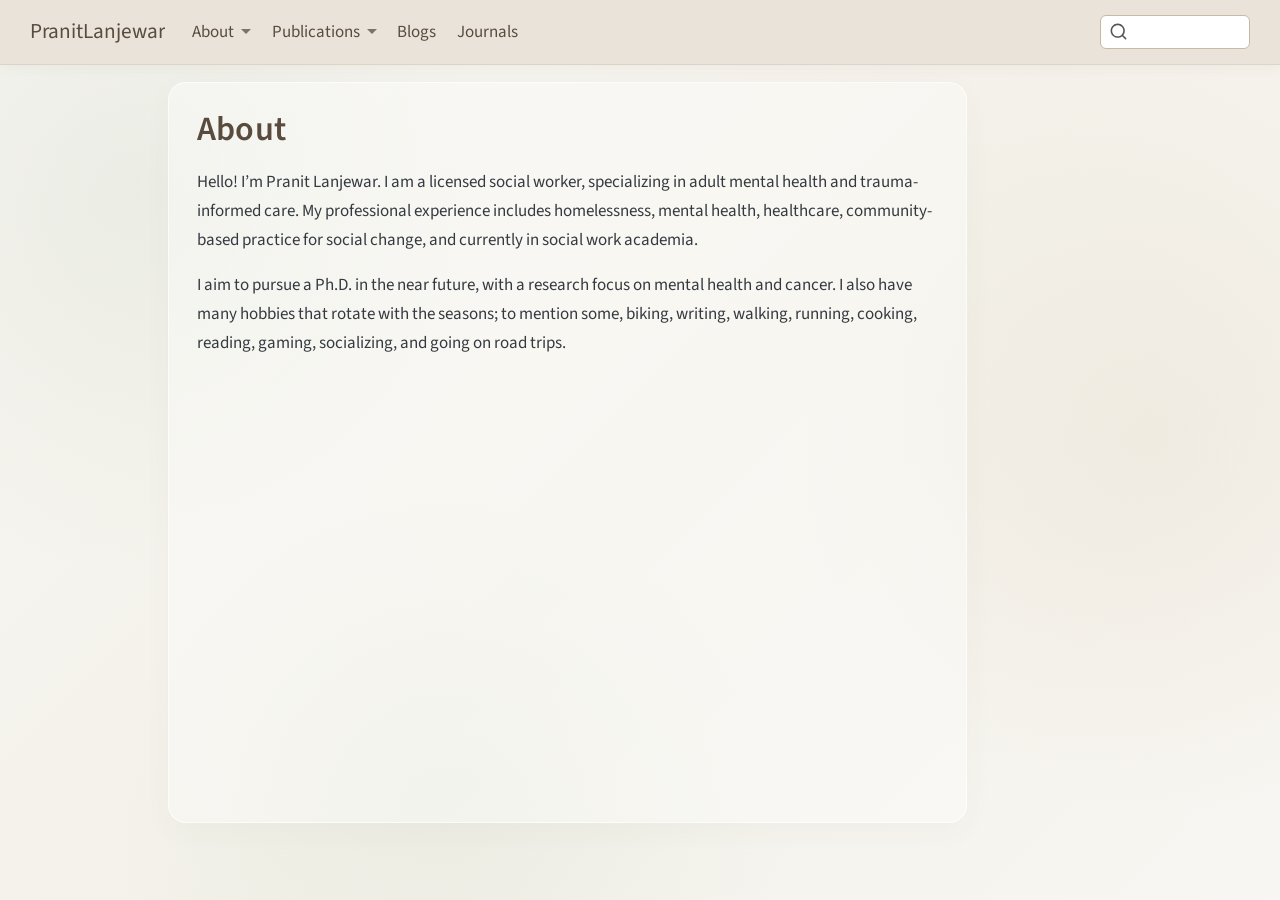
==== commit 8b9d06ea: "Add files via upload" ====
--- a/docs/about.html
+++ b/docs/about.html
@@ -58,7 +58,6 @@
     "/",
     "s"
   ],
-  "show-item-context": false,
   "language": {
     "search-no-results-text": "No results",
     "search-matching-documents-text": "matching documents",
@@ -101,41 +100,41 @@
     </a>
     <ul class="dropdown-menu" aria-labelledby="nav-menu-about">    
         <li>
-    <a class="dropdown-item" href="./about.html">
- <span class="dropdown-text">About Me</span></a>
+    <a class="dropdown-item" href="./education.html">
+ <span class="dropdown-text">Education and Credentials</span></a>
   </li>  
         <li>
-    <a class="dropdown-item" href="./files/Pranit_CV.pdf">
+    <a class="dropdown-item" href="./Pranit_Lanjewar_CV.pdf.pdf">
  <span class="dropdown-text">Download my CV</span></a>
   </li>  
         <li>
-    <a class="dropdown-item" href="./contact.qmd">
+    <a class="dropdown-item" href="mailto:p.msw24@email.com">
  <span class="dropdown-text">Contact</span></a>
   </li>  
     </ul>
   </li>
   <li class="nav-item dropdown ">
-    <a class="nav-link dropdown-toggle" href="#" id="nav-menu-research" role="link" data-bs-toggle="dropdown" aria-expanded="false">
- <span class="menu-text">Research</span>
+    <a class="nav-link dropdown-toggle" href="#" id="nav-menu-publications" role="link" data-bs-toggle="dropdown" aria-expanded="false">
+ <span class="menu-text">Publications</span>
     </a>
-    <ul class="dropdown-menu" aria-labelledby="nav-menu-research">    
+    <ul class="dropdown-menu" aria-labelledby="nav-menu-publications">    
         <li>
-    <a class="dropdown-item" href="./publications.qmd">
- <span class="dropdown-text">Publications</span></a>
+    <a class="dropdown-item" href="./publications.html">
+ <span class="dropdown-text">All Publications</span></a>
   </li>  
         <li>
-    <a class="dropdown-item" href="./research.qmd">
+    <a class="dropdown-item" href="./research.html">
  <span class="dropdown-text">Research Interests</span></a>
   </li>  
     </ul>
   </li>
   <li class="nav-item">
-    <a class="nav-link" href="./blog.qmd"> 
-<span class="menu-text">Blog</span></a>
+    <a class="nav-link" href="./blog.html"> 
+<span class="menu-text">Blogs</span></a>
   </li>  
   <li class="nav-item">
-    <a class="nav-link" href="./beyond-research.qmd"> 
-<span class="menu-text">Beyond Research</span></a>
+    <a class="nav-link" href="./Journals.html"> 
+<span class="menu-text">Journals</span></a>
   </li>  
 </ul>
           </div> <!-- /navcollapse -->
@@ -173,8 +172,8 @@
 </header>
 
 
-<p>Hello! I’m Pranit Lanjewar. I am a licensed social worker, specialized in adult mental health and trauma-informed care. Most of my professional experience has involved homelessness, mental health, healthcare, community-based practice for social change, and social work academia.</p>
-<p>I aim to pursue a Ph.D.&nbsp;in the near future, with a research focus on mental health and cancer. I also have many hobbies that change with the seasons, including biking, writing, walking, running, cooking, reading, gaming, socializing, and going on road trips.</p>
+<p>Hello! I’m Pranit Lanjewar. I am a licensed social worker, specializing in adult mental health and trauma-informed care. My professional experience includes homelessness, mental health, healthcare, community-based practice for social change, and currently in social work academia.</p>
+<p>I aim to pursue a Ph.D.&nbsp;in the near future, with a research focus on mental health and cancer. I also have many hobbies that rotate with the seasons; to mention some, biking, writing, walking, running, cooking, reading, gaming, socializing, and going on road trips.</p>
 
 
 
--- a/docs/styles.css
+++ b/docs/styles.css
@@ -471,3 +471,21 @@
     animation: none !important;
   }
 }
+
+/* ==============================
+   CENTERED BLOG IMAGE CAPTIONS
+   ============================== */
+
+/* Center image figures */
+.quarto-figure {
+  text-align: center !important;
+}
+
+/* Center image captions */
+figure figcaption,
+.figure-caption {
+  text-align: center !important;
+  width: 100% !important;
+  margin-left: auto !important;
+  margin-right: auto !important;
+}
